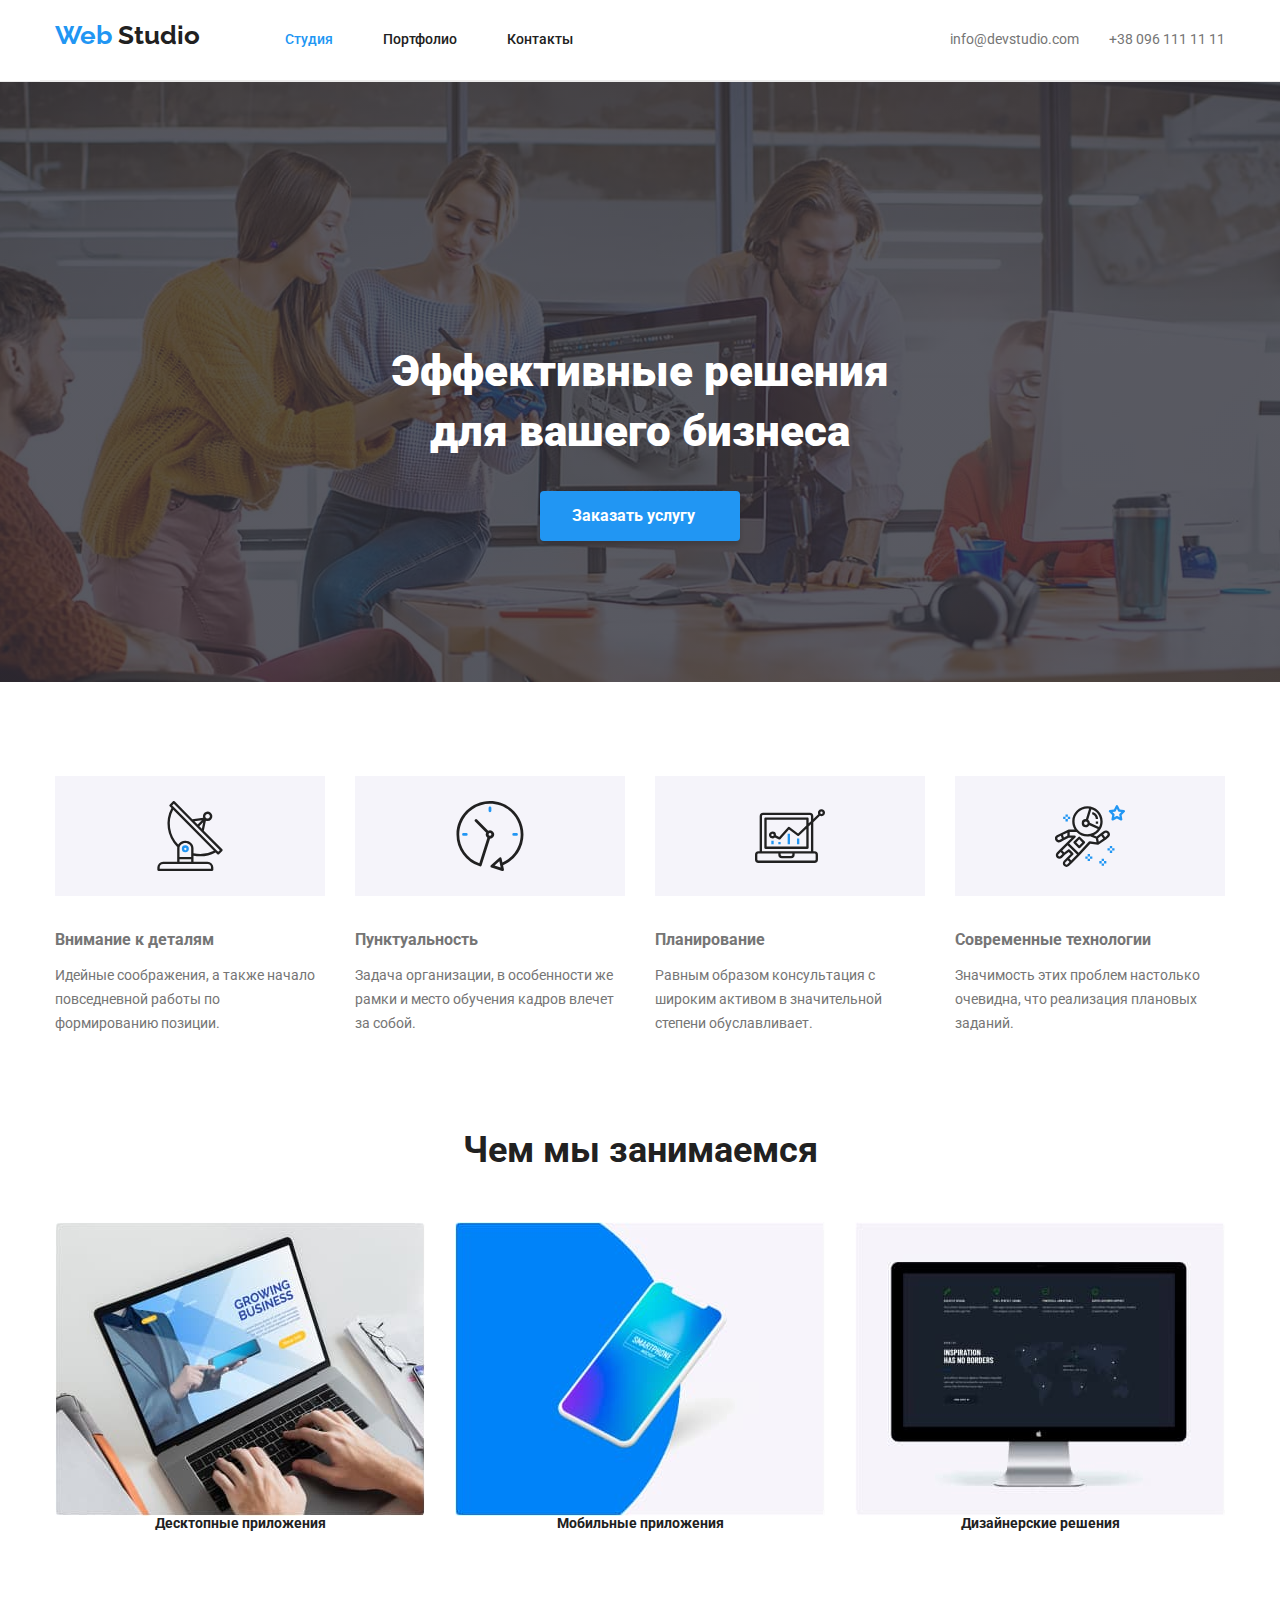
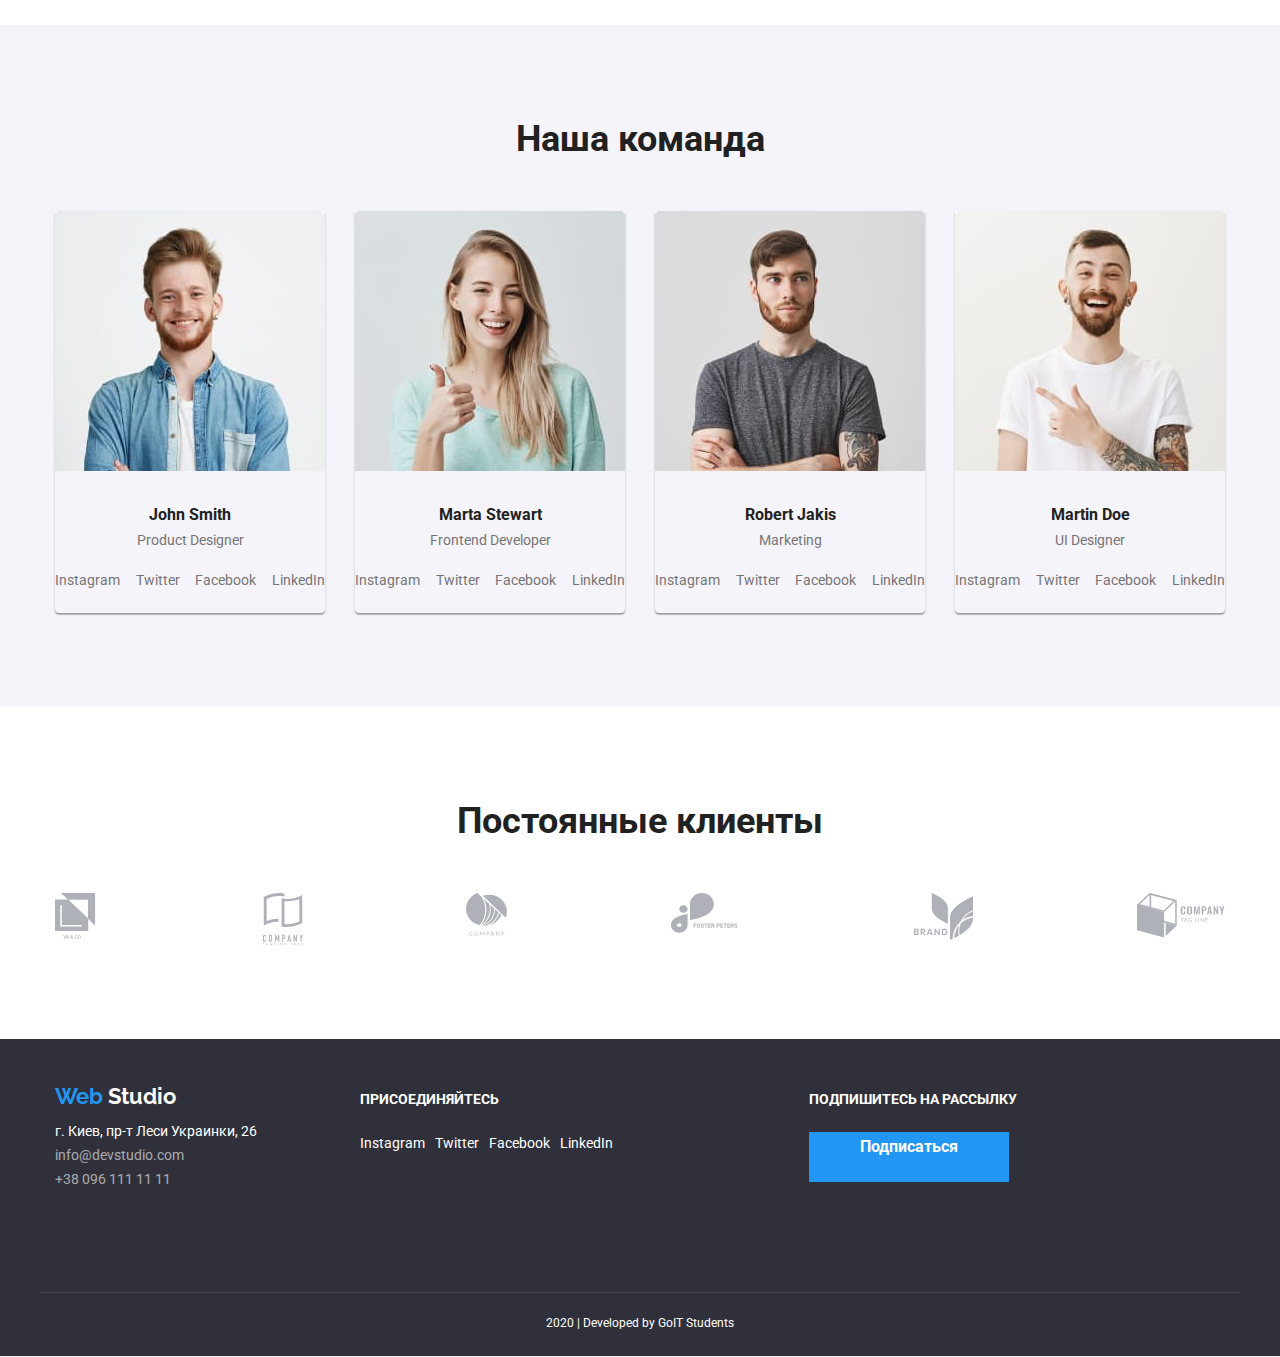
==== index.html @ b344b308 "зменшила картинки, зробила герой та before" ====
<!DOCTYPE html>
<html lang="ru">
  <head>
    <meta charset="UTF-8" />
    <meta name="viewport" content="width=device-width, initial-scale=1.0" />
    <title>Web studio</title>
    <link rel="stylesheet" href="css/normalise.css" />
    <link rel="stylesheet" href="css/main.css" />
    <link
      href="https://fonts.googleapis.com/css2?family=Raleway:wght@700&family=Roboto:wght@400;500;700&display=swap"
      rel="stylesheet"
    />
  </head>
  <body class="body">
    <header class="header">
      <header class="header">
        <div class="header container">
          <nav class="main-nav">
            <a class="logo" lang="en" href="/">
              <span class="first">Web</span> Studio</a>
        <ul class="site-nav list">
          <li class="item"><a class="link current" href="">Студия</a></li>
          <li class="item">
            <a class="link" href="./profile.html">Портфолио</a>
          </li>
          <li class="item"><a class="link" href="">Контакты</a></li>
        </ul>
      </nav>
      <ul class="list nav-contact">
        <li class="item">
          <a class="link mail" href="mailto:info@devstudio.com">info@devstudio.com</a>
        </li>
        <li class="item">
          <a class="link tel" href="tel:+380961111111">+38 096 111 11 11</a>
        </li>
      </ul>
      </div>
    </header>
    <main>
      <!--Hero-->
      <section class="hero-section overlay">
        <h1 class="hero-title">
          <br />Эффективные решения<br />
          для вашего бизнеса
        </h1>
        <a class="button primary" href="">Заказать услугу</a>
        </div>
      </section>
      <!--Преимущества-->
      <section>
        <div class="container">
        <h2 class="feature-title visually-hidden">Преимущества</h2>
        <ul class="feature-list list">
          <li class="item icon-antenna">
            <h3 class="feature-subtitle">Внимание к деталям</h3>
            <p>
              Идейные соображения, а также начало повседневной работы по
              формированию позиции.
            </p>
          </li>
          <li class="item icon-clock">
            <h3 class="feature-subtitle">Пунктуальность</h3>
            <p>
              Задача организации, в особенности же рамки и место обучения кадров
              влечет за собой.
            </p>
          </li>
          <li class="item icon-diagram">
            <h3 class="feature-subtitle">Планирование</h3>
            <p>
              Равным образом консультация с широким активом в значительной
              степени обуславливает.
            </p>
          </li>
          <li class="item icon-astronaut">
            <h3 class="feature-subtitle">Современные технологии</h3>
            <p>
              Значимость этих проблем настолько очевидна, что реализация
              плановых заданий.
            </p>
          </li>
        </ul>
      </section>
      <!--Чем мы занимаемся-->
      <section>
        <div class="work-section container">
        <h2 class="title second">Чем мы занимаемся</h2>
        <ul class="work-list list">
          <li class="cart-work">
            <a class="link" href="">
              <img
                src="./images/laptop.jpg"
                alt="ноутбук"
                width="370"
                height="294"
              />
              <h3 class="title third center">Десктопные приложения</h3>
            </a>
          </li>
          <li class="cart-work">
            <a class="link" href="">
              <img
                src="./images/phone.jpg"
                alt="телефон"
                width="370"
                height="294"
              />
              <h3 class="title third center">Мобильные приложения</h3>
            </a>
          </li>
          <li class="cart-work">
            <a class="link" href="">
              <img
                src="./images/screem.jpg"
                alt="монитор"
                width="370"
                height="294"
              />
              <h3 class="title third center">Дизайнерские решения</h3>
            </a>
          </li>
        </ul>
        </div>
      </section>
      <!--Наша команда-->
      <section class="team-section">
        <div class="team container">
        <h2 class="title second">Наша команда</h2>
        <ul class="team-list list" lang="en">
          <li class="cart-team item">
            <img
              src="./images/John-Smith.jpg"
              alt="John Smith"
              width="270"
              height="260"
            />
            <h3 class="title name center">John Smith</h3>
            <p class="center">Product Designer</p>
            <ul class="social-list list">
              <li>
                <a class="social-link" href="" aria-label="Ссылка на Instagram"
                  >Instagram</a
                >
              </li>
              <li>
                <a class="social-link" href="" aria-label="Ссылка на Twitter"
                  >Twitter</a
                >
              </li>
              <li>
                <a class="social-link" href="" aria-label="Ссылка на Facebook"
                  >Facebook</a
                >
              </li>
              <li>
                <a class="social-link" href="" aria-label="Ссылка на LinkedIn"
                  >LinkedIn</a
                >
              </li>
            </ul>
          </li>
          <li class="cart-team item">
            <img
              src="./images/Marta-Stewart.jpg"
              alt="Marta Stewart"
              width="270"
              height="260"
            />
            <h3 class="title name center">Marta Stewart</h3>
            <p class="center">Frontend Developer</p>
            <ul class="social-list list">
              <li>
                <a class="social-link" href="" aria-label="Ссылка на Instagram"
                  >Instagram</a
                >
              </li>
              <li>
                <a class="social-link" href="" aria-label="Ссылка на Twitter"
                  >Twitter</a
                >
              </li>
              <li>
                <a class="social-link" href="" aria-label="Ссылка на Facebook"
                  >Facebook</a
                >
              </li>
              <li>
                <a class="social-link" href="" aria-label="Ссылка на LinkedIn"
                  >LinkedIn</a
                >
              </li>
            </ul>
          </li>
          <li class="cart-team item">
            <img
              src="./images/Robert-Jakis.jpg"
              alt="Robert Jakis"
              width="270"
              height="260"
            />
            <h3 class="title name center">Robert Jakis</h3>
            <p class="center">Marketing</p>
            <ul class="social-list list">
              <li>
                <a class="social-link" href="" aria-label="Ссылка на Instagram"
                  >Instagram</a
                >
              </li>
              <li>
                <a class="social-link" href="" aria-label="Ссылка на Twitter"
                  >Twitter</a
                >
              </li>
              <li>
                <a class="social-link" href="" aria-label="Ссылка на Facebook"
                  >Facebook</a
                >
              </li>
              <li>
                <a class="social-link" href="" aria-label="Ссылка на LinkedIn"
                  >LinkedIn</a
                >
              </li>
            </ul>
          </li>
          <li class="cart-team item">
            <img
              src="./images/Martin-Doe.jpg"
              alt="Martin Doe"
              width="270"
              height="260"
            />
            <h3 class="title name center">Martin Doe</h3>
            <p class="center">UI Designer</p>
            <ul class="social-list list">
              <li>
                <a class="social-link" href="" aria-label="Ссылка на Instagram"
                  >Instagram</a
                >
              </li>
              <li>
                <a class="social-link" href="" aria-label="Ссылка на Twitter"
                  >Twitter</a
                >
              </li>
              <li>
                <a class="social-link" href="" aria-label="Ссылка на Facebook"
                  >Facebook</a
                >
              </li>
              <li>
                <a class="social-link" href="" aria-label="Ссылка на LinkedIn"
                  >LinkedIn</a
                >
              </li>
            </ul>
          </li>
        </ul>
        </div>
      </section>
      <section>
        <div class="client container"> 
        <h2 class="title second center">Постоянные клиенты</h2>
        <ul class="client-list list">
          <li>
            <a href="">
              <img
                src="./images/logo-1.svg"
                alt="Client 1"
                width="44"
                height="49"
              />
            </a>
          </li>
          <li>
            <a href="">
              <img
                src="./images/logo-2.svg"
                alt="Client 2"
                width="40"
                height="52"
              />
            </a>
          </li>
          <li>
            <a href="">
              <img
                src="./images/logo-3.svg"
                alt="Client 3"
                width="41"
                height="43"
              />
            </a>
          </li>
          <li>
            <a href="">
              <img
                src="./images/logo-4.svg"
                alt="Client 4"
                width="80"
                height="42"
              />
            </a>
          </li>
          <li>
            <a href="">
              <img
                src="./images/logo-5.svg"
                alt="Client 5"
                width="59"
                height="47"
              />
            </a>
          </li>
          <li>
            <a href="">
              <img
                src="./images/logo-6.svg"
                alt="Client 6"
                width="88"
                height="45"
              />
            </a>
          </li>
        </ul>
        </div>
      </section>
    </main>
    <footer class="page-footer">
      <div class="footer-box container">
        <address class="address-footer">
          <a class="logo-footer" lang="en" href="/">
            <span class="first">Web</span> Studio</a
          >
          г. Киев, пр-т Леси Украинки, 26
          <a class="link contact-footer" href="mailto:info@devstudio.com"
            >info@devstudio.com</a
          >
          <a class="link contact-footer" href="tel:+380961111111"
            >+38 096 111 11 11</a
          >
        </address>
        <div class="item">
          <p><b>ПРИСОЕДИНЯЙТЕСЬ</b></p>
          <ul class="footer-social link">
            <li class="item">
              <a href="" aria-label="Ссылка на Instagram">Instagram</a>
            </li>
            <li class="item">
              <a href="" aria-label="Ссылка на Twitter">Twitter</a>
            </li>
            <li class="item">
              <a href="" aria-label="Ссылка на Facebook">Facebook</a>
            </li>
            <li class="item">
              <a href="" aria-label="Ссылка на LinkedIn">LinkedIn</a>
            </li>
          </ul>
        </div>
        <div class="item">
          <p class="footer-title"><b>ПOДПИШИТЕСЬ НА РАССЫЛКУ</b></p>
          <p class="button secondary">Подписаться</p>
        </div>
      </div>
      <p class="copyright center">2020 | Developed by GoIT Students</p>
    </footer>
  </body>
</html>
---- css/normalise.css ----
/*! normalize.css v8.0.1 | MIT License | github.com/necolas/normalize.css */

/* Document
   ========================================================================== */

/**
 * 1. Correct the line height in all browsers.
 * 2. Prevent adjustments of font size after orientation changes in iOS.
 */

 html {
    line-height: 1.15; /* 1 */
    -webkit-text-size-adjust: 100%; /* 2 */
  }
  
  /* Sections
     ========================================================================== */
  
  /**
   * Remove the margin in all browsers.
   */
  
  body {
    margin: 0;
  }
  
  /**
   * Render the `main` element consistently in IE.
   */
  
  main {
    display: block;
  }
  
  /**
   * Correct the font size and margin on `h1` elements within `section` and
   * `article` contexts in Chrome, Firefox, and Safari.
   */
  
  h1 {
    font-size: 2em;
    margin: 0.67em 0;
  }
  
  /* Grouping content
     ========================================================================== */
  
  /**
   * 1. Add the correct box sizing in Firefox.
   * 2. Show the overflow in Edge and IE.
   */
  
  hr {
    box-sizing: content-box; /* 1 */
    height: 0; /* 1 */
    overflow: visible; /* 2 */
  }
  
  /**
   * 1. Correct the inheritance and scaling of font size in all browsers.
   * 2. Correct the odd `em` font sizing in all browsers.
   */
  
  pre {
    font-family: monospace, monospace; /* 1 */
    font-size: 1em; /* 2 */
  }
  
  /* Text-level semantics
     ========================================================================== */
  
  /**
   * Remove the gray background on active links in IE 10.
   */
  
  a {
    background-color: transparent;
  }
  
  /**
   * 1. Remove the bottom border in Chrome 57-
   * 2. Add the correct text decoration in Chrome, Edge, IE, Opera, and Safari.
   */
  
  abbr[title] {
    border-bottom: none; /* 1 */
    text-decoration: underline; /* 2 */
    text-decoration: underline dotted; /* 2 */
  }
  
  /**
   * Add the correct font weight in Chrome, Edge, and Safari.
   */
  
  b,
  strong {
    font-weight: bolder;
  }
  
  /**
   * 1. Correct the inheritance and scaling of font size in all browsers.
   * 2. Correct the odd `em` font sizing in all browsers.
   */
  
  code,
  kbd,
  samp {
    font-family: monospace, monospace; /* 1 */
    font-size: 1em; /* 2 */
  }
  
  /**
   * Add the correct font size in all browsers.
   */
  
  small {
    font-size: 80%;
  }
  
  /**
   * Prevent `sub` and `sup` elements from affecting the line height in
   * all browsers.
   */
  
  sub,
  sup {
    font-size: 75%;
    line-height: 0;
    position: relative;
    vertical-align: baseline;
  }
  
  sub {
    bottom: -0.25em;
  }
  
  sup {
    top: -0.5em;
  }
  
  /* Embedded content
     ========================================================================== */
  
  /**
   * Remove the border on images inside links in IE 10.
   */
  
  img {
    border-style: none;
  }
  
  /* Forms
     ========================================================================== */
  
  /**
   * 1. Change the font styles in all browsers.
   * 2. Remove the margin in Firefox and Safari.
   */
  
  button,
  input,
  optgroup,
  select,
  textarea {
    font-family: inherit; /* 1 */
    font-size: 100%; /* 1 */
    line-height: 1.15; /* 1 */
    margin: 0; /* 2 */
  }
  
  /**
   * Show the overflow in IE.
   * 1. Show the overflow in Edge.
   */
  
  button,
  input { /* 1 */
    overflow: visible;
  }
  
  /**
   * Remove the inheritance of text transform in Edge, Firefox, and IE.
   * 1. Remove the inheritance of text transform in Firefox.
   */
  
  button,
  select { /* 1 */
    text-transform: none;
  }
  
  /**
   * Correct the inability to style clickable types in iOS and Safari.
   */
  
  button,
  [type="button"],
  [type="reset"],
  [type="submit"] {
    -webkit-appearance: button;
  }
  
  /**
   * Remove the inner border and padding in Firefox.
   */
  
  button::-moz-focus-inner,
  [type="button"]::-moz-focus-inner,
  [type="reset"]::-moz-focus-inner,
  [type="submit"]::-moz-focus-inner {
    border-style: none;
    padding: 0;
  }
  
  /**
   * Restore the focus styles unset by the previous rule.
   */
  
  button:-moz-focusring,
  [type="button"]:-moz-focusring,
  [type="reset"]:-moz-focusring,
  [type="submit"]:-moz-focusring {
    outline: 1px dotted ButtonText;
  }
  
  /**
   * Correct the padding in Firefox.
   */
  
  fieldset {
    padding: 0.35em 0.75em 0.625em;
  }
  
  /**
   * 1. Correct the text wrapping in Edge and IE.
   * 2. Correct the color inheritance from `fieldset` elements in IE.
   * 3. Remove the padding so developers are not caught out when they zero out
   *    `fieldset` elements in all browsers.
   */
  
  legend {
    box-sizing: border-box; /* 1 */
    color: inherit; /* 2 */
    display: table; /* 1 */
    max-width: 100%; /* 1 */
    padding: 0; /* 3 */
    white-space: normal; /* 1 */
  }
  
  /**
   * Add the correct vertical alignment in Chrome, Firefox, and Opera.
   */
  
  progress {
    vertical-align: baseline;
  }
  
  /**
   * Remove the default vertical scrollbar in IE 10+.
   */
  
  textarea {
    overflow: auto;
  }
  
  /**
   * 1. Add the correct box sizing in IE 10.
   * 2. Remove the padding in IE 10.
   */
  
  [type="checkbox"],
  [type="radio"] {
    box-sizing: border-box; /* 1 */
    padding: 0; /* 2 */
  }
  
  /**
   * Correct the cursor style of increment and decrement buttons in Chrome.
   */
  
  [type="number"]::-webkit-inner-spin-button,
  [type="number"]::-webkit-outer-spin-button {
    height: auto;
  }
  
  /**
   * 1. Correct the odd appearance in Chrome and Safari.
   * 2. Correct the outline style in Safari.
   */
  
  [type="search"] {
    -webkit-appearance: textfield; /* 1 */
    outline-offset: -2px; /* 2 */
  }
  
  /**
   * Remove the inner padding in Chrome and Safari on macOS.
   */
  
  [type="search"]::-webkit-search-decoration {
    -webkit-appearance: none;
  }
  
  /**
   * 1. Correct the inability to style clickable types in iOS and Safari.
   * 2. Change font properties to `inherit` in Safari.
   */
  
  ::-webkit-file-upload-button {
    -webkit-appearance: button; /* 1 */
    font: inherit; /* 2 */
  }
  
  /* Interactive
     ========================================================================== */
  
  /*
   * Add the correct display in Edge, IE 10+, and Firefox.
   */
  
  details {
    display: block;
  }
  
  /*
   * Add the correct display in all browsers.
   */
  
  summary {
    display: list-item;
  }
  
  /* Misc
     ========================================================================== */
  
  /**
   * Add the correct display in IE 10+.
   */
  
  template {
    display: none;
  }
  
  /**
   * Add the correct display in IE 10.
   */
  
  [hidden] {
    display: none;
  }
---- css/main.css ----
html {
  box-sizing: border-box;
}

*,
*::before,
*::after {
  box-sizing: inherit;
}

:root {
  --accent-color: #2196f3;
  --title-color: #212121;
  --primary-text-color: #757575;
  --footer-color: #000000;
  --primary-white-color: #ffffff;
  --footer-black-color: #2f303a;
  --accent-background-color: #f5f4fa;
}

body {
  margin: 0;
  background-color: var(--primary-white-color);
  color: var(--primary-text-color);

  font-family: Roboto, sans-serif;
  font-style: normal;
  font-weight: normal;
  font-size: 14px;
  line-height: 1.71;
}
.list {
  list-style: none;
  padding: 0;
  margin: 0;
}

.container {
  width: 1200px;
  padding-left: 15px;
  padding-right: 15px;
  margin-left: auto;
  margin-right: auto;
}

img {
  display: block;
  max-width: 100%;
  height: auto;
}

p {
  margin: 0;
}

.center {
  text-align: center;
}

.visually-hidden {
  position: absolute !important;
  height: 1px;
  width: 1px;
  overflow: hidden;
  clip: rect(1px 1px 1px 1px); /* IE6, IE7 */
  clip: rect(1px, 1px, 1px, 1px);
  white-space: nowrap; /* added line */
}

/* button */
.button {
  background-color: var(--accent-color);
  color: var(--primary-white-color);
  text-decoration: none;

  font-weight: bold;
  font-size: 16px;
  line-height: 1.88;

  width: 200px;
  height: 50px;
}

.link {
  text-decoration: none;
}

.title {
  color: var(--title-color);
  font-style: normal;
  font-weight: bold;
  margin: 0;
}

.link .title.third {
  font-weight: bold;
  font-size: 14px;
  line-height: 1.14;
}

/* site-nav */
.header {
  border-bottom: 1px solid #ececec;
}
.main-nav {
  display: flex;
  align-items: baseline;
}
.header.container {
  display: flex;
  align-items: baseline;
  margin-bottom: 0px;
}
.site-nav.list {
  font-weight: 500;
  font-size: 14px;
  line-height: 1.14;
  display: flex;
  margin-left: 85px;
}

.site-nav .item:not(:last-child) {
  margin-right: 50px;
}

.site-nav .link {
  display: block;
  padding-top: 32px;
  padding-bottom: 32px;
  color: var(--title-color);

  font-family: Roboto;
  font-style: normal;
  font-weight: 500;
  font-size: 14px;
  line-height: 1, 14;
}

.site-nav .link:hover,
.site-nav .link:focus {
  color: var(--accent-color);
}

.site-nav .link.current {
  color: var(--accent-color);
}

/* Logo */

.logo {
  color: var(--title-color);
  text-decoration: none;

  font-family: Raleway, sans-serif;
  font-style: normal;
  font-weight: bold;
  font-size: 26px;
  line-height: 1.19;
}

.first {
  color: var(--accent-color);
}

/* Контакты */

.list.nav-contact {
  display: flex;
  margin-left: auto;
}

.nav-contact .item:not(:last-child) {
  margin-right: 30px;
}

.mail {
  color: var(--primary-text-color);
}

.tel {
  color: var(--primary-text-color);
}

.mail:hover,
.mail:focus {
  color: var(--accent-color);
}

.tel:hover,
.tel:focus {
  color: var(--accent-color);
}

/* Hero */
.hero-section {
  padding-top: 200px;
  padding-bottom: 200px;
}
.overlay {
  height: 600px;
  max-width: 1600px;
  margin-left: auto;
  margin-right: auto;
  background-color: rgb(47, 48, 58);
  background-image: linear-gradient(
      to right,
      rgba(47, 48, 58, 0.8),
      rgba(47, 48, 58, 0.8)
    ),
    url(../images/Hero.jpg);
  background-repeat: no-repeat;
  background-size: cover;
  background-position: center;
}

.hero-title {
  color: var(--primary-white-color);
  margin: 0px;
  padding: 0;
  font-weight: 900;
  font-size: 44px;
  line-height: 1.36;
  text-align: center;
}

.button.primary {
  display: block;
  margin-left: auto;
  margin-right: auto;
  padding: 10px 32px;
  box-shadow: 0px 4px 4px rgba(0, 0, 0, 0.15);
  border-radius: 4px;
  margin-top: 30px;
}

/* Преимущества */
.feature-list.list {
  display: flex;
  padding-top: 94px;
  padding-bottom: 94px;
}
.feature-list .item {
  width: 270px;
}

.feature-list .item:not(:last-child) {
  margin-right: 30px;
}

.feature-subtitle {
  padding-top: 30px;
  padding-bottom: 10px;
  margin: 0;
}
.feature-list .item::before {
  content: "";
  display: block;
  height: 120px;
  background-position: center;
  background-repeat: no-repeat;
  background-color: #f5f4fa;
  background-size: 70px 70px;
}

.icon-antenna::before {
  background-image: url(../images/antenna-1.svg);
}

.icon-clock::before {
  background-image: url(../images/clock-1.svg);
}

.icon-diagram::before {
  background-image: url(../images/diagram-1.svg);
}

.icon-astronaut::before {
  background-image: url(../images/astronaut-1.svg);
}

/* Чем мы занимаемся */

.work-section {
  padding-top: 0;
}

.title.second {
  font-size: 36px;
  line-height: 1.16;
  text-align: center;
  padding-bottom: 50px;
}

.work-list.list {
  display: flex;
  padding-bottom: 94px;
}
.cart-work {
  width: 370px;
}

.cart-work:not(:last-child) {
  margin-right: 30px;
}

/* Наша команда */

.team-section {
  background-color: #f5f4fa;
}

.team.container {
  padding-top: 94px;
  padding-bottom: 94px;
}

.social-list.list {
  display: flex;
  justify-content: space-between;
}

.team-list.list {
  display: flex;
}

.cart-team.item:not(:last-child) {
  margin-right: 30px;
}

.cart-team {
  width: 370px;
  box-shadow: 0px 2px 1px rgba(0, 0, 0, 0.2), 0px 1px 1px rgba(0, 0, 0, 0.14),
    0px 1px 3px rgba(0, 0, 0, 0.12);
  border-radius: 0px 0px 4px 4px;
  overflow: hidden;
}

.cart-team.item:not(:last-child) {
  margin-right: 30px;
}

.social-link {
  display: block;
  color: var(--primary-text-color);
  text-decoration: none;
  padding-bottom: 20px;
  padding-top: 16px;
}

.social-link:hover,
.social-link:focus {
  color: var(--accent-color);
}

.title.name {
  text-align: center;
  padding-top: 30px;
}

/*Постоянные клиенты*/
.client.container {
  padding-top: 94px;
  padding-bottom: 94px;
}

.client-list.list {
  display: flex;
  justify-content: space-between;
}

/*Footer*/

.page-footer {
  color: var(--primary-white-color);
  background-color: var(--footer-black-color);

  font-family: Roboto, sans-serif;
  font-style: normal;
  font-weight: normal;
  font-size: 14px;
  line-height: 1.71;
}

.footer-box {
  display: flex;
  padding-top: 45px;
  align-items: baseline;
  justify-content: space-between;
  border-bottom: 1px solid rgba(255, 255, 255, 0.1);
}

.logo-footer {
  color: var(--primary-white-color);
  font-family: Raleway, sans-serif;
  font-style: normal;
  font-weight: bold;
  font-size: 22px;
  line-height: 1.18;
  text-decoration: none;
  padding-bottom: 10px;
}

.logo-footer .first {
  color: var(--accent-color);
}

.address-footer {
  font-style: normal;
  display: flex;
  flex-direction: column;
}

.contact-footer {
  color: rgba(255, 255, 255, 0.6);
}

.contact-footer:hover,
.contact-footer:focus {
  color: var(--accent-color);
}

.footer-box .item:nth-child(1) {
  margin-right: 69px;
}

.footer-box .item:nth-child(2) {
  margin-right: 94px;
  margin-left: 0;
}

.footer-social.link {
  display: flex;
  list-style: none;
  margin-top: 20px;
  margin-bottom: 74px;
  padding: 0;
}

.footer-social.link .item:not(:last-child) {
  margin-right: 10px;
}

.footer-social.link a {
  display: block;
  color: var(--primary-white-color);
  text-decoration: none;
  padding: 0px;
}

.footer-social.link a:hover,
.footer-social.link a:hover {
  color: var(--accent-color);
}

.button.secondary {
  text-align: center;
  margin-top: 20px;
  margin-right: 216px;
  margin-bottom: 110px;
}

.copyright {
  font-size: 12px;
  line-height: 2;
  padding-bottom: 21px;
  padding-top: 18px;
  padding-bottom: 21px;
}

/* CSS Портфолио */

/* Фильтры */

.filter-list.list {
  display: flex;
  justify-content: center;
  padding-top: 94px;
  margin-bottom: 50px;
  list-style: none;
}

.filter-list .item:not(:last-child) {
  margin-right: 8px;
}

.menu-nav {
  background-color: #f5f4fa;

  font-weight: 500;
  font-size: 16px;
  line-height: 1.63;
  border: solid #f5f4fa;
  border-radius: 0px 0px 4px 4px;
  padding: 6px 22px;
}

.menu-nav:hover,
.menu-nav:focus {
  background-color: var(--accent-color);
  color: var(--primary-white-color);
}

/* Проекты */

.project-list {
  display: flex;
  flex-wrap: wrap;
  list-style: none;
  padding-bottom: 94px;
}

.project-list .item {
  width: calc((100% - 30px * 2) / 3);
  margin-right: 30px;
  margin-bottom: 30px;
}

.project-list .item:nth-child(3n) {
  margin-right: 0;
}
.project-list .item:nth-last-child(-n + 3) {
  margin-bottom: 0;
}

.project-title {
  color: var(--title-color);
  font-weight: bold;
  font-size: 18px;
  line-height: 2;
  margin: 0;
}

.text-menu {
  color: var(--primary-text-color);
  font-weight: normal;
  font-size: 16px;
  line-height: 1.88;
}

.project-text {
  color: var(--primary-text-color);
  font-size: 18px;
  line-height: 1.56;
}

.portfolio-discription {
  padding: 20px 24px;
  border: 1px solid #eeeeee;
  border-bottom-right-radius: 5px;
  border-bottom-left-radius: 5px;
}
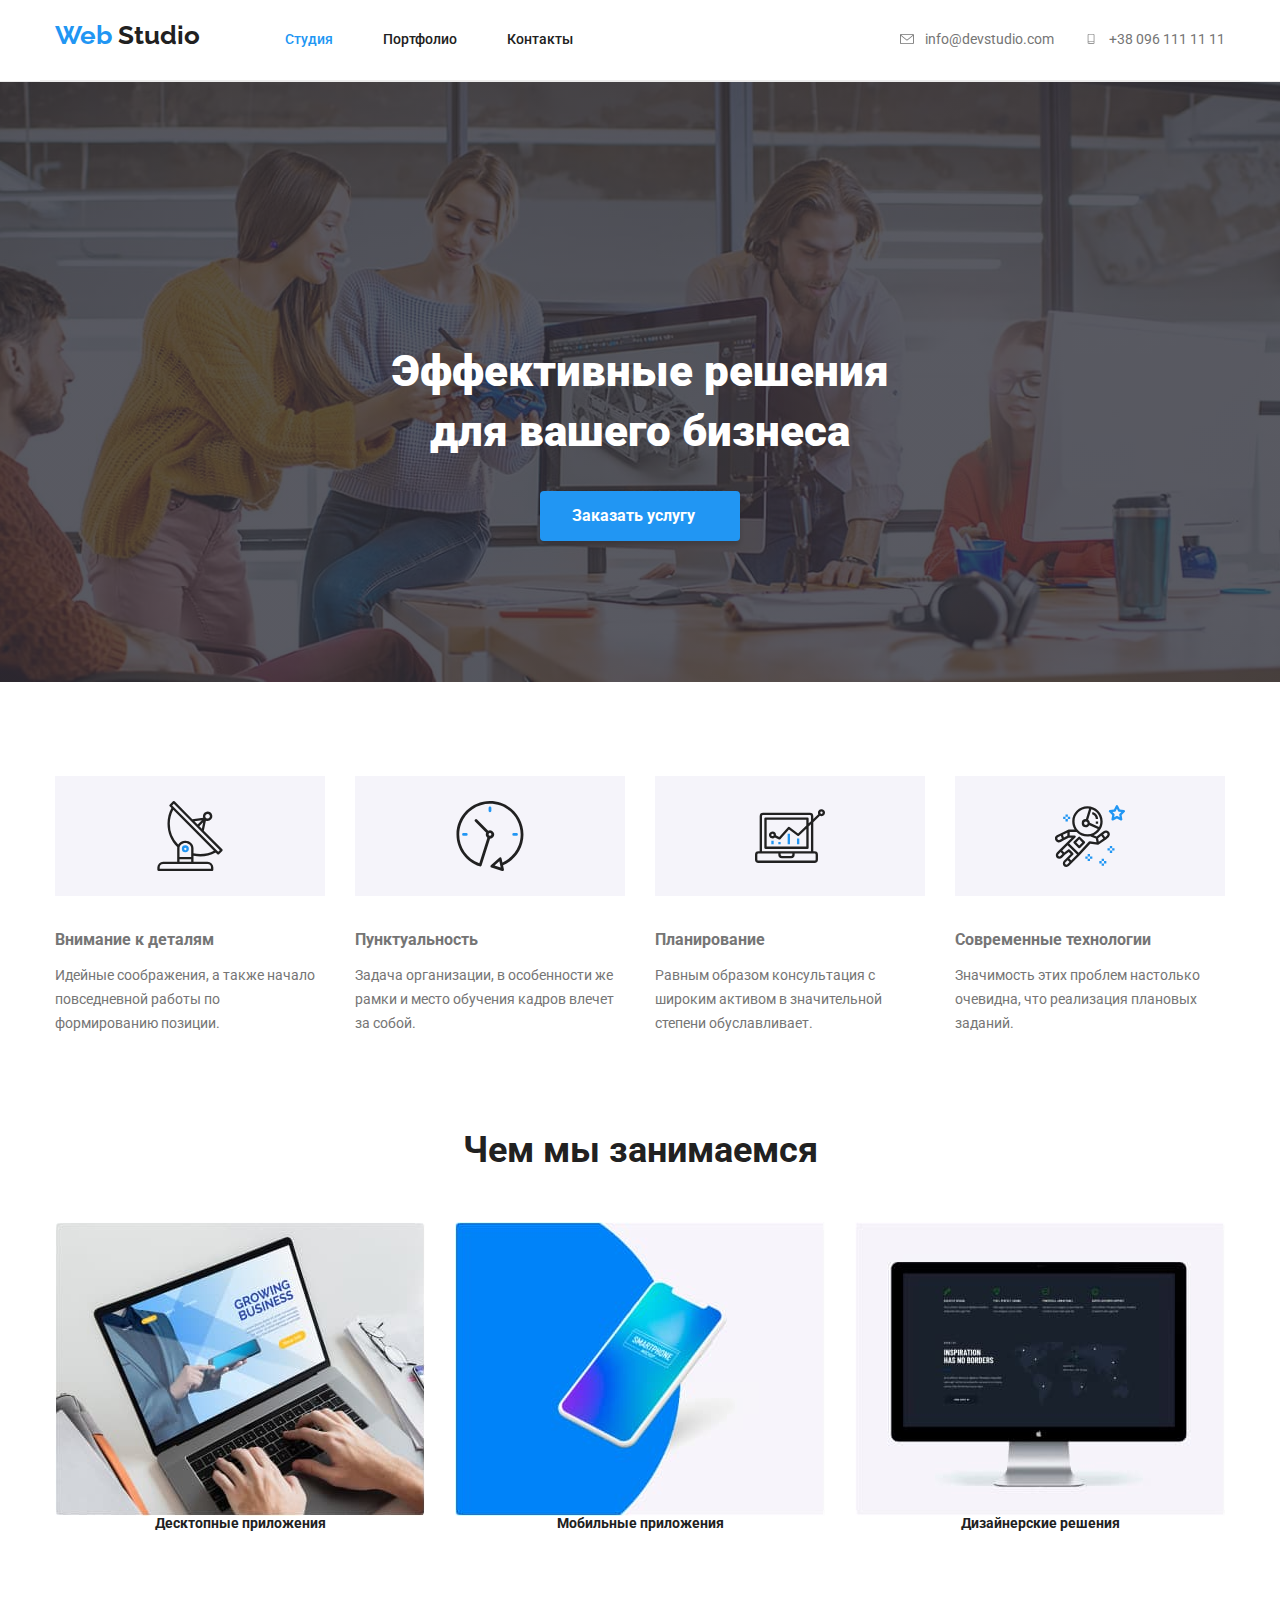
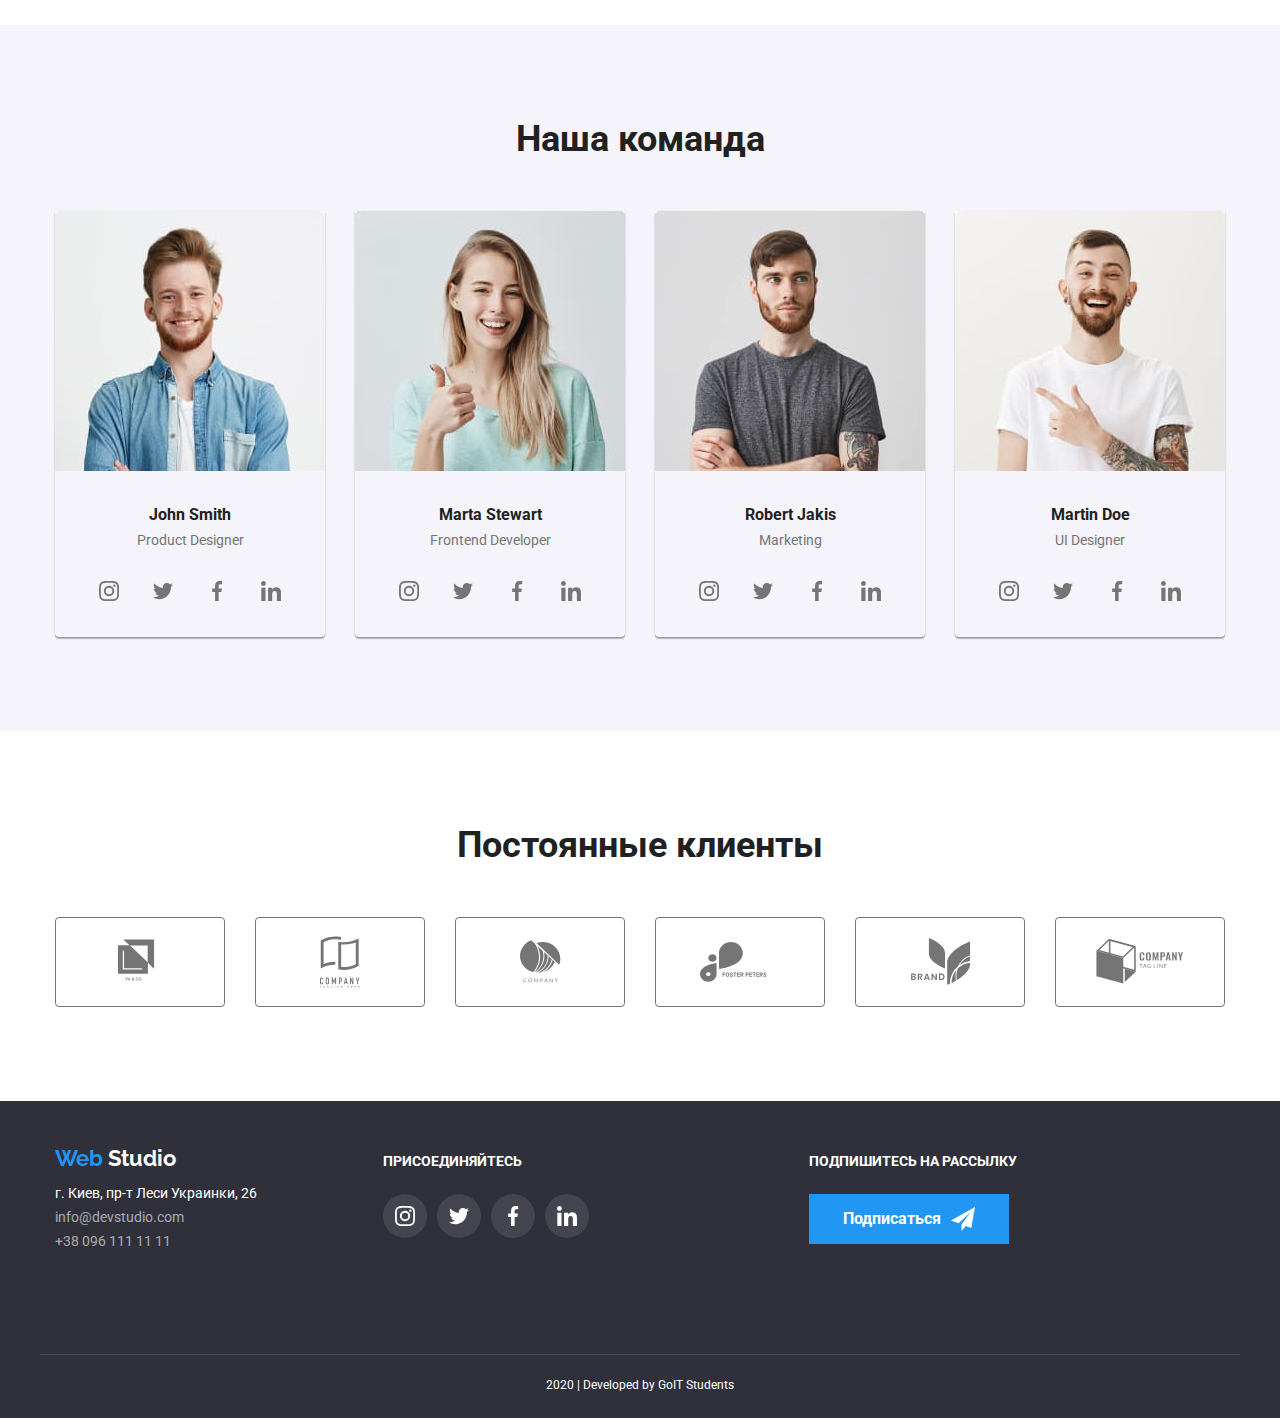
==== commit 2ae9b3ab: "Векторна графіка оформлена" ====
--- a/index.html
+++ b/index.html
@@ -4,36 +4,46 @@
     <meta charset="UTF-8" />
     <meta name="viewport" content="width=device-width, initial-scale=1.0" />
     <title>Web studio</title>
-    <link rel="stylesheet" href="css/normalise.css" />
-    <link rel="stylesheet" href="css/main.css" />
     <link
       href="https://fonts.googleapis.com/css2?family=Raleway:wght@700&family=Roboto:wght@400;500;700&display=swap"
       rel="stylesheet"
     />
+    <link rel="stylesheet" href="css/normalise.css" />
+    <link rel="stylesheet" href="css/main.css" />
   </head>
   <body class="body">
     <header class="header">
-      <header class="header">
-        <div class="header container">
-          <nav class="main-nav">
-            <a class="logo" lang="en" href="/">
-              <span class="first">Web</span> Studio</a>
-        <ul class="site-nav list">
-          <li class="item"><a class="link current" href="">Студия</a></li>
+      <div class="header container">
+        <nav class="main-nav">
+          <a class="logo" lang="en" href="/">
+            <span class="first">Web</span> Studio</a
+          >
+          <ul class="site-nav list">
+            <li class="item"><a class="link current" href="">Студия</a></li>
+            <li class="item">
+              <a class="link" href="./profile.html">Портфолио</a>
+            </li>
+            <li class="item"><a class="link" href="">Контакты</a></li>
+          </ul>
+        </nav>
+        <ul class="list nav-contact">
           <li class="item">
-            <a class="link" href="./profile.html">Портфолио</a>
+            <a class="link mail" href="mailto:info@devstudio.com">
+              <svg class="icon-mail">
+                <use href="./images/symbol-defs.svg#icon-mail"></use>
+              </svg>
+              info@devstudio.com</a
+            >
           </li>
-          <li class="item"><a class="link" href="">Контакты</a></li>
+          <li class="item">
+            <a class="link tel" href="tel:+380961111111">
+              <svg class="icon-phone">
+                <use href="./images/symbol-defs.svg#icon-phone"></use>
+              </svg>
+              +38 096 111 11 11</a
+            >
+          </li>
         </ul>
-      </nav>
-      <ul class="list nav-contact">
-        <li class="item">
-          <a class="link mail" href="mailto:info@devstudio.com">info@devstudio.com</a>
-        </li>
-        <li class="item">
-          <a class="link tel" href="tel:+380961111111">+38 096 111 11 11</a>
-        </li>
-      </ul>
       </div>
     </header>
     <main>
@@ -44,285 +54,379 @@
           для вашего бизнеса
         </h1>
         <a class="button primary" href="">Заказать услугу</a>
-        </div>
       </section>
       <!--Преимущества-->
       <section>
         <div class="container">
-        <h2 class="feature-title visually-hidden">Преимущества</h2>
-        <ul class="feature-list list">
-          <li class="item icon-antenna">
-            <h3 class="feature-subtitle">Внимание к деталям</h3>
-            <p>
-              Идейные соображения, а также начало повседневной работы по
-              формированию позиции.
-            </p>
-          </li>
-          <li class="item icon-clock">
-            <h3 class="feature-subtitle">Пунктуальность</h3>
-            <p>
-              Задача организации, в особенности же рамки и место обучения кадров
-              влечет за собой.
-            </p>
-          </li>
-          <li class="item icon-diagram">
-            <h3 class="feature-subtitle">Планирование</h3>
-            <p>
-              Равным образом консультация с широким активом в значительной
-              степени обуславливает.
-            </p>
-          </li>
-          <li class="item icon-astronaut">
-            <h3 class="feature-subtitle">Современные технологии</h3>
-            <p>
-              Значимость этих проблем настолько очевидна, что реализация
-              плановых заданий.
-            </p>
-          </li>
-        </ul>
+          <h2 class="feature-title visually-hidden">Преимущества</h2>
+          <ul class="feature-list list">
+            <li class="item">
+              <div class="box-feature">
+                <svg class="icon-feature">
+                  <use href="./images/symbol-defs.svg#icon-antenna"></use>
+                </svg>
+              </div>
+              <h3 class="feature-subtitle">Внимание к деталям</h3>
+              <p>
+                Идейные соображения, а также начало повседневной работы по
+                формированию позиции.
+              </p>
+            </li>
+            <li class="item">
+              <div class="box-feature">
+                <svg class="icon-feature">
+                  <use href="./images/symbol-defs.svg#icon-clock"></use>
+                </svg>
+              </div>
+              <h3 class="feature-subtitle">Пунктуальность</h3>
+              <p>
+                Задача организации, в особенности же рамки и место обучения
+                кадров влечет за собой.
+              </p>
+            </li>
+            <li class="item">
+              <div class="box-feature">
+                <svg class="icon-feature">
+                  <use href="./images/symbol-defs.svg#icon-diagram"></use>
+                </svg>
+              </div>
+              <h3 class="feature-subtitle">Планирование</h3>
+              <p>
+                Равным образом консультация с широким активом в значительной
+                степени обуславливает.
+              </p>
+            </li>
+            <li class="item">
+              <div class="box-feature">
+                <svg class="icon-feature">
+                  <use href="./images/symbol-defs.svg#icon-astronaut"></use>
+                </svg>
+              </div>
+              <h3 class="feature-subtitle">Современные технологии</h3>
+              <p>
+                Значимость этих проблем настолько очевидна, что реализация
+                плановых заданий.
+              </p>
+            </li>
+          </ul>
+        </div>
       </section>
       <!--Чем мы занимаемся-->
       <section>
         <div class="work-section container">
-        <h2 class="title second">Чем мы занимаемся</h2>
-        <ul class="work-list list">
-          <li class="cart-work">
-            <a class="link" href="">
-              <img
-                src="./images/laptop.jpg"
-                alt="ноутбук"
-                width="370"
-                height="294"
-              />
-              <h3 class="title third center">Десктопные приложения</h3>
-            </a>
-          </li>
-          <li class="cart-work">
-            <a class="link" href="">
-              <img
-                src="./images/phone.jpg"
-                alt="телефон"
-                width="370"
-                height="294"
-              />
-              <h3 class="title third center">Мобильные приложения</h3>
-            </a>
-          </li>
-          <li class="cart-work">
-            <a class="link" href="">
-              <img
-                src="./images/screem.jpg"
-                alt="монитор"
-                width="370"
-                height="294"
-              />
-              <h3 class="title third center">Дизайнерские решения</h3>
-            </a>
-          </li>
-        </ul>
+          <h2 class="title second">Чем мы занимаемся</h2>
+          <ul class="work-list list">
+            <li class="cart-work">
+              <a class="link" href="">
+                <img
+                  src="./images/laptop.jpg"
+                  alt="ноутбук"
+                  width="370"
+                  height="294"
+                />
+                <h3 class="title third center">Десктопные приложения</h3>
+              </a>
+            </li>
+            <li class="cart-work">
+              <a class="link" href="">
+                <img
+                  src="./images/phone.jpg"
+                  alt="телефон"
+                  width="370"
+                  height="294"
+                />
+                <h3 class="title third center">Мобильные приложения</h3>
+              </a>
+            </li>
+            <li class="cart-work">
+              <a class="link" href="">
+                <img
+                  src="./images/screem.jpg"
+                  alt="монитор"
+                  width="370"
+                  height="294"
+                />
+                <h3 class="title third center">Дизайнерские решения</h3>
+              </a>
+            </li>
+          </ul>
         </div>
       </section>
       <!--Наша команда-->
       <section class="team-section">
         <div class="team container">
-        <h2 class="title second">Наша команда</h2>
-        <ul class="team-list list" lang="en">
-          <li class="cart-team item">
-            <img
-              src="./images/John-Smith.jpg"
-              alt="John Smith"
-              width="270"
-              height="260"
-            />
-            <h3 class="title name center">John Smith</h3>
-            <p class="center">Product Designer</p>
-            <ul class="social-list list">
-              <li>
-                <a class="social-link" href="" aria-label="Ссылка на Instagram"
-                  >Instagram</a
-                >
-              </li>
-              <li>
-                <a class="social-link" href="" aria-label="Ссылка на Twitter"
-                  >Twitter</a
-                >
-              </li>
-              <li>
-                <a class="social-link" href="" aria-label="Ссылка на Facebook"
-                  >Facebook</a
-                >
-              </li>
-              <li>
-                <a class="social-link" href="" aria-label="Ссылка на LinkedIn"
-                  >LinkedIn</a
-                >
-              </li>
-            </ul>
-          </li>
-          <li class="cart-team item">
-            <img
-              src="./images/Marta-Stewart.jpg"
-              alt="Marta Stewart"
-              width="270"
-              height="260"
-            />
-            <h3 class="title name center">Marta Stewart</h3>
-            <p class="center">Frontend Developer</p>
-            <ul class="social-list list">
-              <li>
-                <a class="social-link" href="" aria-label="Ссылка на Instagram"
-                  >Instagram</a
-                >
-              </li>
-              <li>
-                <a class="social-link" href="" aria-label="Ссылка на Twitter"
-                  >Twitter</a
-                >
-              </li>
-              <li>
-                <a class="social-link" href="" aria-label="Ссылка на Facebook"
-                  >Facebook</a
-                >
-              </li>
-              <li>
-                <a class="social-link" href="" aria-label="Ссылка на LinkedIn"
-                  >LinkedIn</a
-                >
-              </li>
-            </ul>
-          </li>
-          <li class="cart-team item">
-            <img
-              src="./images/Robert-Jakis.jpg"
-              alt="Robert Jakis"
-              width="270"
-              height="260"
-            />
-            <h3 class="title name center">Robert Jakis</h3>
-            <p class="center">Marketing</p>
-            <ul class="social-list list">
-              <li>
-                <a class="social-link" href="" aria-label="Ссылка на Instagram"
-                  >Instagram</a
-                >
-              </li>
-              <li>
-                <a class="social-link" href="" aria-label="Ссылка на Twitter"
-                  >Twitter</a
-                >
-              </li>
-              <li>
-                <a class="social-link" href="" aria-label="Ссылка на Facebook"
-                  >Facebook</a
-                >
-              </li>
-              <li>
-                <a class="social-link" href="" aria-label="Ссылка на LinkedIn"
-                  >LinkedIn</a
-                >
-              </li>
-            </ul>
-          </li>
-          <li class="cart-team item">
-            <img
-              src="./images/Martin-Doe.jpg"
-              alt="Martin Doe"
-              width="270"
-              height="260"
-            />
-            <h3 class="title name center">Martin Doe</h3>
-            <p class="center">UI Designer</p>
-            <ul class="social-list list">
-              <li>
-                <a class="social-link" href="" aria-label="Ссылка на Instagram"
-                  >Instagram</a
-                >
-              </li>
-              <li>
-                <a class="social-link" href="" aria-label="Ссылка на Twitter"
-                  >Twitter</a
-                >
-              </li>
-              <li>
-                <a class="social-link" href="" aria-label="Ссылка на Facebook"
-                  >Facebook</a
-                >
-              </li>
-              <li>
-                <a class="social-link" href="" aria-label="Ссылка на LinkedIn"
-                  >LinkedIn</a
-                >
-              </li>
-            </ul>
-          </li>
-        </ul>
+          <h2 class="title second">Наша команда</h2>
+          <ul class="team-list list" lang="en">
+            <li class="cart-team item">
+              <img
+                src="./images/John-Smith.jpg"
+                alt="John Smith"
+                width="270"
+                height="260"
+              />
+              <h3 class="title name center">John Smith</h3>
+              <p class="center">Product Designer</p>
+              <ul class="social-list list">
+                <li>
+                  <a
+                    class="social-link"
+                    href=""
+                    aria-label="Ссылка на Instagram"
+                  >
+                    <svg class="icon-social-link">
+                      <use href="./images/symbol-defs.svg#icon-instagram"></use>
+                    </svg>
+                  </a>
+                </li>
+                <li>
+                  <a class="social-link" href="" aria-label="Ссылка на Twitter">
+                    <svg class="icon-social-link">
+                      <use
+                        href="./images/symbol-defs.svg#icon-twitter"
+                      ></use></svg
+                  ></a>
+                </li>
+                <li>
+                  <a
+                    class="social-link"
+                    href=""
+                    aria-label="Ссылка на Facebook"
+                  >
+                    <svg class="icon-social-link">
+                      <use
+                        href="./images/symbol-defs.svg#icon-facebook"
+                      ></use></svg
+                  ></a>
+                </li>
+                <li>
+                  <a
+                    class="social-link linkedin"
+                    href=""
+                    aria-label="Ссылка на LinkedIn"
+                  >
+                    <svg class="icon-social-link">
+                      <use
+                        href="./images/symbol-defs.svg#icon-linkedin"
+                      ></use></svg
+                  ></a>
+                </li>
+              </ul>
+            </li>
+            <li class="cart-team item">
+              <img
+                src="./images/Marta-Stewart.jpg"
+                alt="Marta Stewart"
+                width="270"
+                height="260"
+              />
+              <h3 class="title name center">Marta Stewart</h3>
+              <p class="center">Frontend Developer</p>
+              <ul class="social-list list">
+                <li>
+                  <a
+                    class="social-link"
+                    href=""
+                    aria-label="Ссылка на Instagram"
+                  >
+                    <svg class="icon-social-link">
+                      <use href="./images/symbol-defs.svg#icon-instagram"></use>
+                    </svg>
+                  </a>
+                </li>
+                <li>
+                  <a class="social-link" href="" aria-label="Ссылка на Twitter">
+                    <svg class="icon-social-link">
+                      <use
+                        href="./images/symbol-defs.svg#icon-twitter"
+                      ></use></svg
+                  ></a>
+                </li>
+                <li>
+                  <a
+                    class="social-link"
+                    href=""
+                    aria-label="Ссылка на Facebook"
+                  >
+                    <svg class="icon-social-link">
+                      <use
+                        href="./images/symbol-defs.svg#icon-facebook"
+                      ></use></svg
+                  ></a>
+                </li>
+                <li>
+                  <a
+                    class="social-link linkedin"
+                    href=""
+                    aria-label="Ссылка на LinkedIn"
+                  >
+                    <svg class="icon-social-link">
+                      <use
+                        href="./images/symbol-defs.svg#icon-linkedin"
+                      ></use></svg
+                  ></a>
+                </li>
+              </ul>
+            </li>
+            <li class="cart-team item">
+              <img
+                src="./images/Robert-Jakis.jpg"
+                alt="Robert Jakis"
+                width="270"
+                height="260"
+              />
+              <h3 class="title name center">Robert Jakis</h3>
+              <p class="center">Marketing</p>
+              <ul class="social-list list">
+                <li>
+                  <a
+                    class="social-link"
+                    href=""
+                    aria-label="Ссылка на Instagram"
+                  >
+                    <svg class="icon-social-link">
+                      <use href="./images/symbol-defs.svg#icon-instagram"></use>
+                    </svg>
+                  </a>
+                </li>
+                <li>
+                  <a class="social-link" href="" aria-label="Ссылка на Twitter">
+                    <svg class="icon-social-link">
+                      <use
+                        href="./images/symbol-defs.svg#icon-twitter"
+                      ></use></svg
+                  ></a>
+                </li>
+                <li>
+                  <a
+                    class="social-link"
+                    href=""
+                    aria-label="Ссылка на Facebook"
+                  >
+                    <svg class="icon-social-link">
+                      <use
+                        href="./images/symbol-defs.svg#icon-facebook"
+                      ></use></svg
+                  ></a>
+                </li>
+                <li>
+                  <a
+                    class="social-link linkedin"
+                    href=""
+                    aria-label="Ссылка на LinkedIn"
+                  >
+                    <svg class="icon-social-link">
+                      <use
+                        href="./images/symbol-defs.svg#icon-linkedin"
+                      ></use></svg
+                  ></a>
+                </li>
+              </ul>
+            </li>
+            <li class="cart-team item">
+              <img
+                src="./images/Martin-Doe.jpg"
+                alt="Martin Doe"
+                width="270"
+                height="260"
+              />
+              <h3 class="title name center">Martin Doe</h3>
+              <p class="center">UI Designer</p>
+              <ul class="social-list list">
+                <li>
+                  <a
+                    class="social-link"
+                    href=""
+                    aria-label="Ссылка на Instagram"
+                  >
+                    <svg class="icon-social-link">
+                      <use href="./images/symbol-defs.svg#icon-instagram"></use>
+                    </svg>
+                  </a>
+                </li>
+                <li>
+                  <a class="social-link" href="" aria-label="Ссылка на Twitter">
+                    <svg class="icon-social-link">
+                      <use
+                        href="./images/symbol-defs.svg#icon-twitter"
+                      ></use></svg
+                  ></a>
+                </li>
+                <li>
+                  <a
+                    class="social-link"
+                    href=""
+                    aria-label="Ссылка на Facebook"
+                  >
+                    <svg class="icon-social-link">
+                      <use
+                        href="./images/symbol-defs.svg#icon-facebook"
+                      ></use></svg
+                  ></a>
+                </li>
+                <li>
+                  <a
+                    class="social-link linkedin"
+                    href=""
+                    aria-label="Ссылка на LinkedIn"
+                  >
+                    <svg class="icon-social-link">
+                      <use
+                        href="./images/symbol-defs.svg#icon-linkedin"
+                      ></use></svg
+                  ></a>
+                </li>
+              </ul>
+            </li>
+          </ul>
         </div>
       </section>
       <section>
-        <div class="client container"> 
-        <h2 class="title second center">Постоянные клиенты</h2>
-        <ul class="client-list list">
-          <li>
-            <a href="">
-              <img
-                src="./images/logo-1.svg"
-                alt="Client 1"
-                width="44"
-                height="49"
-              />
-            </a>
-          </li>
-          <li>
-            <a href="">
-              <img
-                src="./images/logo-2.svg"
-                alt="Client 2"
-                width="40"
-                height="52"
-              />
-            </a>
-          </li>
-          <li>
-            <a href="">
-              <img
-                src="./images/logo-3.svg"
-                alt="Client 3"
-                width="41"
-                height="43"
-              />
-            </a>
-          </li>
-          <li>
-            <a href="">
-              <img
-                src="./images/logo-4.svg"
-                alt="Client 4"
-                width="80"
-                height="42"
-              />
-            </a>
-          </li>
-          <li>
-            <a href="">
-              <img
-                src="./images/logo-5.svg"
-                alt="Client 5"
-                width="59"
-                height="47"
-              />
-            </a>
-          </li>
-          <li>
-            <a href="">
-              <img
-                src="./images/logo-6.svg"
-                alt="Client 6"
-                width="88"
-                height="45"
-              />
-            </a>
-          </li>
-        </ul>
+        <div class="client container">
+          <h2 class="title second center">Постоянные клиенты</h2>
+          <ul class="client-list list">
+            <li>
+              <a href="" class="link-client">
+                <svg class="icon-client" width="44px" height="49px">
+                  <use href="./images/symbol-defs.svg#icon-logo-1"></use>
+                </svg>
+              </a>
+            </li>
+            <li>
+              <a href="" class="link-client">
+                <svg class="icon-client" width="40px" height="52px">
+                  <use href="./images/symbol-defs.svg#icon-logo-2"></use>
+                </svg>
+              </a>
+            </li>
+            <li>
+              <a href="" class="link-client">
+                <svg class="icon-client" width="41px" height="43px">
+                  <use href="./images/symbol-defs.svg#icon-logo-3"></use>
+                </svg>
+              </a>
+            </li>
+            <li>
+              <a href="" class="link-client">
+                <svg class="icon-client" width="80px" height="42px">
+                  <use href="./images/symbol-defs.svg#icon-logo-4"></use>
+                </svg>
+              </a>
+            </li>
+            <li>
+              <a href="" class="link-client">
+                <svg class="icon-client" width="59px" height="47px">
+                  <use href="./images/symbol-defs.svg#icon-logo-5"></use>
+                </svg>
+              </a>
+            </li>
+            <li>
+              <a href="" class="link-client">
+                <svg class="icon-client" width="88px" height="45px">
+                  <use href="./images/symbol-defs.svg#icon-logo-6"></use>
+                </svg>
+              </a>
+            </li>
+          </ul>
         </div>
       </section>
     </main>
@@ -342,24 +446,58 @@
         </address>
         <div class="item">
           <p><b>ПРИСОЕДИНЯЙТЕСЬ</b></p>
-          <ul class="footer-social link">
-            <li class="item">
-              <a href="" aria-label="Ссылка на Instagram">Instagram</a>
-            </li>
-            <li class="item">
-              <a href="" aria-label="Ссылка на Twitter">Twitter</a>
-            </li>
-            <li class="item">
-              <a href="" aria-label="Ссылка на Facebook">Facebook</a>
-            </li>
-            <li class="item">
-              <a href="" aria-label="Ссылка на LinkedIn">LinkedIn</a>
+          <ul class="footer-social list">
+            <li>
+              <a
+                class="footer-link social-link"
+                href=""
+                aria-label="Ссылка на Instagram"
+              >
+                <svg class="footer-icon icon-social-link">
+                  <use href="./images/symbol-defs.svg#icon-instagram"></use>
+                </svg>
+              </a>
+            </li>
+            <li>
+              <a
+                class="footer-link social-link"
+                href=""
+                aria-label="Ссылка на Twitter"
+              >
+                <svg class="footer-icon icon-social-link">
+                  <use href="./images/symbol-defs.svg#icon-twitter"></use></svg
+              ></a>
+            </li>
+            <li>
+              <a
+                class="footer-link social-link"
+                href=""
+                aria-label="Ссылка на Facebook"
+              >
+                <svg class="footer-icon icon-social-link">
+                  <use href="./images/symbol-defs.svg#icon-facebook"></use></svg
+              ></a>
+            </li>
+            <li>
+              <a
+                class="footer-link social-link linkedin"
+                href=""
+                aria-label="Ссылка на LinkedIn"
+              >
+                <svg class="footer-icon icon-social-link">
+                  <use href="./images/symbol-defs.svg#icon-linkedin"></use></svg
+              ></a>
             </li>
           </ul>
         </div>
         <div class="item">
           <p class="footer-title"><b>ПOДПИШИТЕСЬ НА РАССЫЛКУ</b></p>
-          <p class="button secondary">Подписаться</p>
+          <p class="button secondary">
+            Подписаться
+            <svg class="icon-letter">
+              <use href="./images/symbol-defs.svg#icon-letter"></use>
+            </svg>
+          </p>
         </div>
       </div>
       <p class="copyright center">2020 | Developed by GoIT Students</p>
--- a/css/main.css
+++ b/css/main.css
@@ -139,6 +139,7 @@
 .site-nav .link:hover,
 .site-nav .link:focus {
   color: var(--accent-color);
+  cursor: pointer;
 }
 
 .site-nav .link.current {
@@ -184,18 +185,44 @@
 .mail:hover,
 .mail:focus {
   color: var(--accent-color);
+  cursor: pointer;
 }
 
 .tel:hover,
 .tel:focus {
   color: var(--accent-color);
-}
-
+  cursor: pointer;
+}
+.icon-mail {
+  width: 14px;
+  height: 10px;
+  margin-right: 8px;
+  fill: currentColor;
+}
+.icon-mail:hover,
+.icon-mail:focus {
+  color: var(--accent-color);
+  cursor: pointer;
+}
+
+.icon-phone {
+  width: 14px;
+  height: 10px;
+  margin-right: 8px;
+  fill: currentColor;
+}
+
+.icon-phone:hover,
+.icon-phone:focus {
+  color: var(--accent-color);
+  cursor: pointer;
+}
 /* Hero */
 .hero-section {
   padding-top: 200px;
   padding-bottom: 200px;
 }
+
 .overlay {
   height: 600px;
   max-width: 1600px;
@@ -239,6 +266,7 @@
   padding-top: 94px;
   padding-bottom: 94px;
 }
+
 .feature-list .item {
   width: 270px;
 }
@@ -252,30 +280,20 @@
   padding-bottom: 10px;
   margin: 0;
 }
-.feature-list .item::before {
-  content: "";
-  display: block;
+
+.box-feature {
+  display: flex;
+  justify-content: center;
+  align-items: center;
   height: 120px;
   background-position: center;
   background-repeat: no-repeat;
   background-color: #f5f4fa;
-  background-size: 70px 70px;
-}
-
-.icon-antenna::before {
-  background-image: url(../images/antenna-1.svg);
-}
-
-.icon-clock::before {
-  background-image: url(../images/clock-1.svg);
-}
-
-.icon-diagram::before {
-  background-image: url(../images/diagram-1.svg);
-}
-
-.icon-astronaut::before {
-  background-image: url(../images/astronaut-1.svg);
+}
+
+.icon-feature {
+  width: 70px;
+  height: 70px;
 }
 
 /* Чем мы занимаемся */
@@ -288,7 +306,7 @@
   font-size: 36px;
   line-height: 1.16;
   text-align: center;
-  padding-bottom: 50px;
+  margin-bottom: 50px;
 }
 
 .work-list.list {
@@ -317,6 +335,10 @@
 .social-list.list {
   display: flex;
   justify-content: space-between;
+  padding-bottom: 24px;
+  padding-top: 16px;
+  padding-left: 32px;
+  padding-right: 32px;
 }
 
 .team-list.list {
@@ -340,16 +362,41 @@
 }
 
 .social-link {
-  display: block;
+  display: flex;
+  justify-content: center;
+
   color: var(--primary-text-color);
   text-decoration: none;
-  padding-bottom: 20px;
-  padding-top: 16px;
+  width: 44px;
+  height: 44px;
+  margin-right: 10px;
+  background-color: var(--accent-background-color);
+  border-radius: 50%;
 }
 
 .social-link:hover,
 .social-link:focus {
   color: var(--accent-color);
+  background-color: var(--accent-color);
+  cursor: pointer;
+}
+
+.icon-social-link {
+  display: flex;
+  align-self: center;
+  width: 20px;
+  height: 20px;
+  fill: currentColor;
+}
+
+.icon-social-link:hover,
+.icon-social-link:focus {
+  fill: var(--primary-white-color);
+  cursor: pointer;
+}
+
+.social-link.linkedin {
+  margin-right: 0;
 }
 
 .title.name {
@@ -366,6 +413,27 @@
 .client-list.list {
   display: flex;
   justify-content: space-between;
+}
+
+.link-client {
+  display: flex;
+  justify-content: center;
+  align-items: center;
+  width: 170px;
+  height: 90px;
+  border: 1px solid var(--primary-text-color);
+  box-sizing: border-box;
+  border-radius: 4px;
+  fill: var(--primary-text-color);
+}
+
+.link-client:hover,
+.link-client:focus {
+  border: 1px solid var(--accent-color);
+  box-sizing: border-box;
+  border-radius: 4px;
+  fill: var(--accent-color);
+  cursor: pointer;
 }
 
 /*Footer*/
@@ -417,6 +485,7 @@
 .contact-footer:hover,
 .contact-footer:focus {
   color: var(--accent-color);
+  cursor: pointer;
 }
 
 .footer-box .item:nth-child(1) {
@@ -428,35 +497,48 @@
   margin-left: 0;
 }
 
-.footer-social.link {
-  display: flex;
+.footer-social.list {
+  display: flex;
+  justify-content: center;
+  align-items: center;
   list-style: none;
   margin-top: 20px;
   margin-bottom: 74px;
   padding: 0;
 }
 
+.footer-link.social-link {
+  background-color: rgba(255, 255, 255, 0.1);
+}
+
+.footer-icon.icon-social-link {
+  fill: var(--primary-white-color);
+}
+
+.footer-link.social-link:hover,
+.footer-link.social-link:focus {
+  background-color: var(--accent-color);
+  fill: var(--accent-color);
+  cursor: pointer;
+}
+
 .footer-social.link .item:not(:last-child) {
   margin-right: 10px;
 }
 
-.footer-social.link a {
-  display: block;
-  color: var(--primary-white-color);
-  text-decoration: none;
-  padding: 0px;
-}
-
-.footer-social.link a:hover,
-.footer-social.link a:hover {
-  color: var(--accent-color);
-}
-
 .button.secondary {
+  display: flex;
+  justify-content: center;
+  align-items: center;
   text-align: center;
   margin-top: 20px;
   margin-right: 216px;
   margin-bottom: 110px;
+}
+.icon-letter {
+  width: 24px;
+  height: 24px;
+  margin-left: 10px;
 }
 
 .copyright {
@@ -498,6 +580,7 @@
 .menu-nav:focus {
   background-color: var(--accent-color);
   color: var(--primary-white-color);
+  cursor: pointer;
 }
 
 /* Проекты */
@@ -549,3 +632,9 @@
   border-bottom-right-radius: 5px;
   border-bottom-left-radius: 5px;
 }
+
+.project-list .item:hover {
+  box-shadow: 1px 4px 6px rgba(0, 0, 0, 0.16), 0px 4px 4px rgba(0, 0, 0, 0.06),
+    0px 1px 1px rgba(0, 0, 0, 0.12);
+  cursor: pointer;
+}
